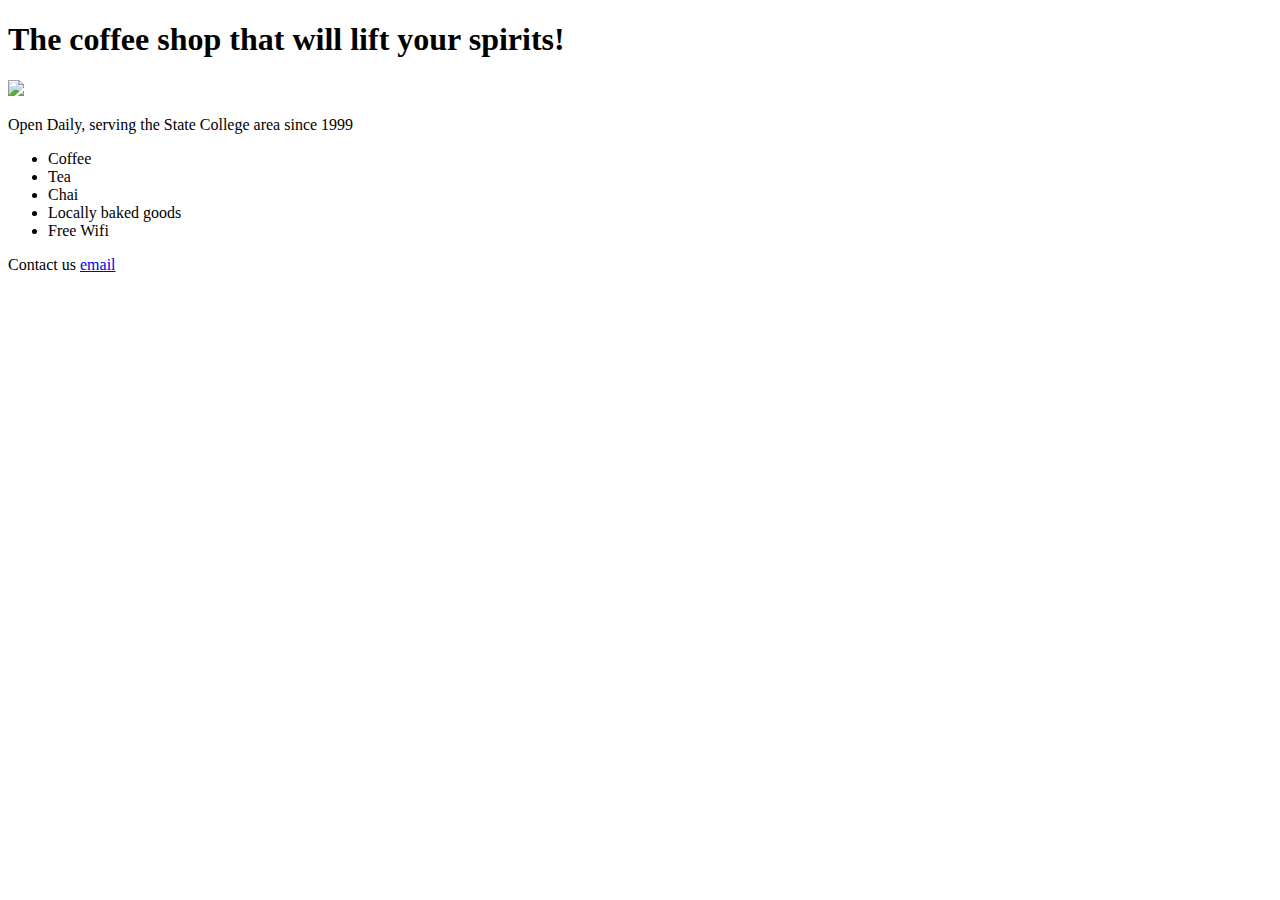
==== unit_3/index.html @ a62d8c24 "Unit_3" ====
<!DOCTYPE html>
<html>
<head>
	<link rel="stylesheet" type="text/css" href="css/style.css">
	<title>Saint's Cafe</title>
</head>
<body>
	<h1>The coffee shop that will lift your spirits!</h1>
	<img src=“images/CafePhoto.jpg”>
	<p>Open Daily, serving the State College area since 1999</p>
	<ul>
		<li>Coffee</li>
		<li>Tea</li>
		<li>Chai</li>
		<li>Locally baked goods</li>
		<li>Free Wifi</li>
	</ul>
	<p>
		Contact us 
		<a href="mailto:kristenavedesian@gmail.com">
			email
		</a>
	</p>
</body>
</html>
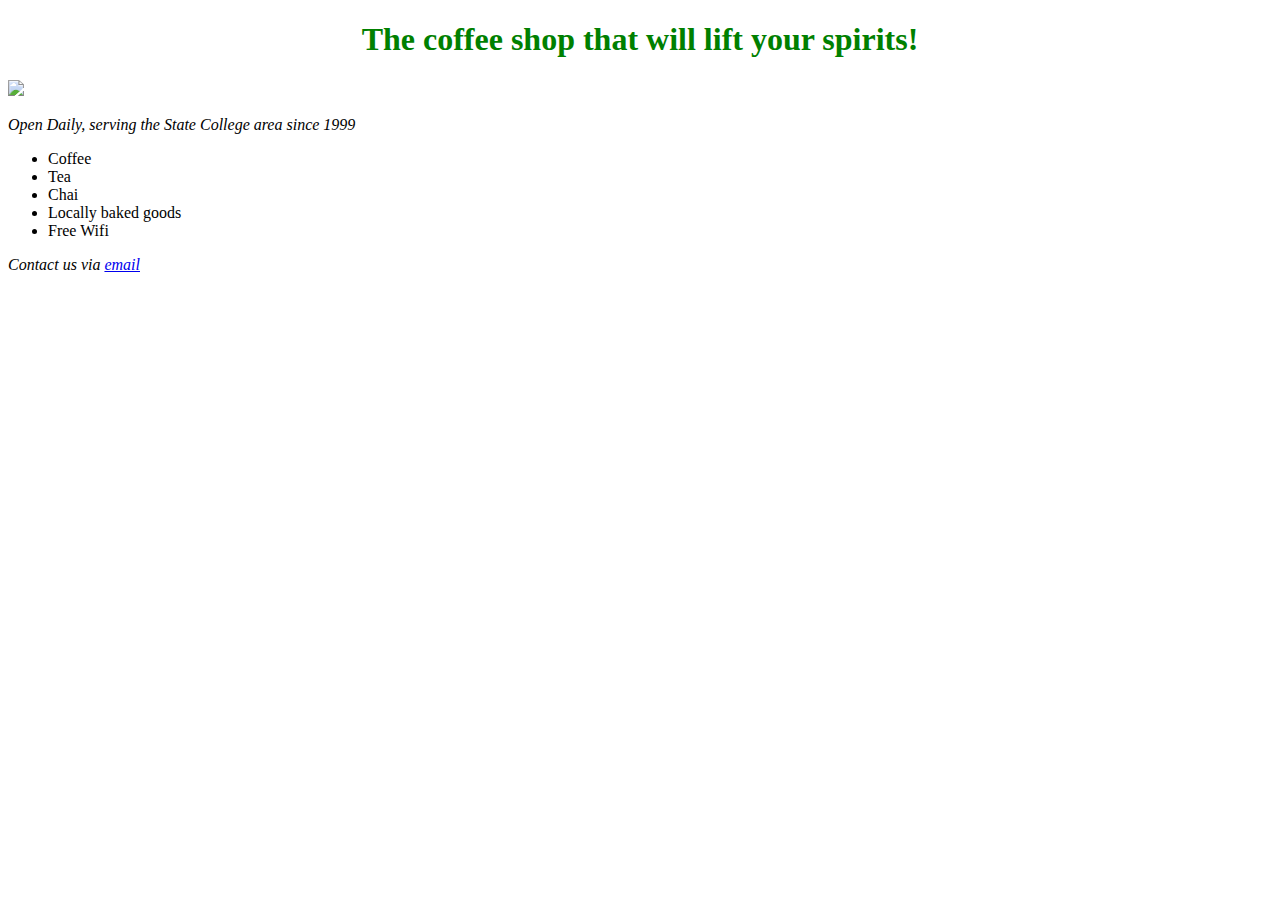
==== commit 4fe3560e: "unit_3/index.html" ====
--- a/unit_3/index.html
+++ b/unit_3/index.html
@@ -6,7 +6,7 @@
 </head>
 <body>
 	<h1>The coffee shop that will lift your spirits!</h1>
-	<img src=“images/CafePhoto.jpg”>
+	<img src=“images/CafePhoto.png”>
 	<p>Open Daily, serving the State College area since 1999</p>
 	<ul>
 		<li>Coffee</li>
@@ -16,7 +16,7 @@
 		<li>Free Wifi</li>
 	</ul>
 	<p>
-		Contact us 
+		Contact us via
 		<a href="mailto:kristenavedesian@gmail.com">
 			email
 		</a>
--- a/unit_3/css/style.css
+++ b/unit_3/css/style.css
@@ -0,0 +1,10 @@
+body {background-color: white
+}
+
+h1 {
+	color: green ;
+	text-align: center;
+}
+
+p {font-style: italic;
+}
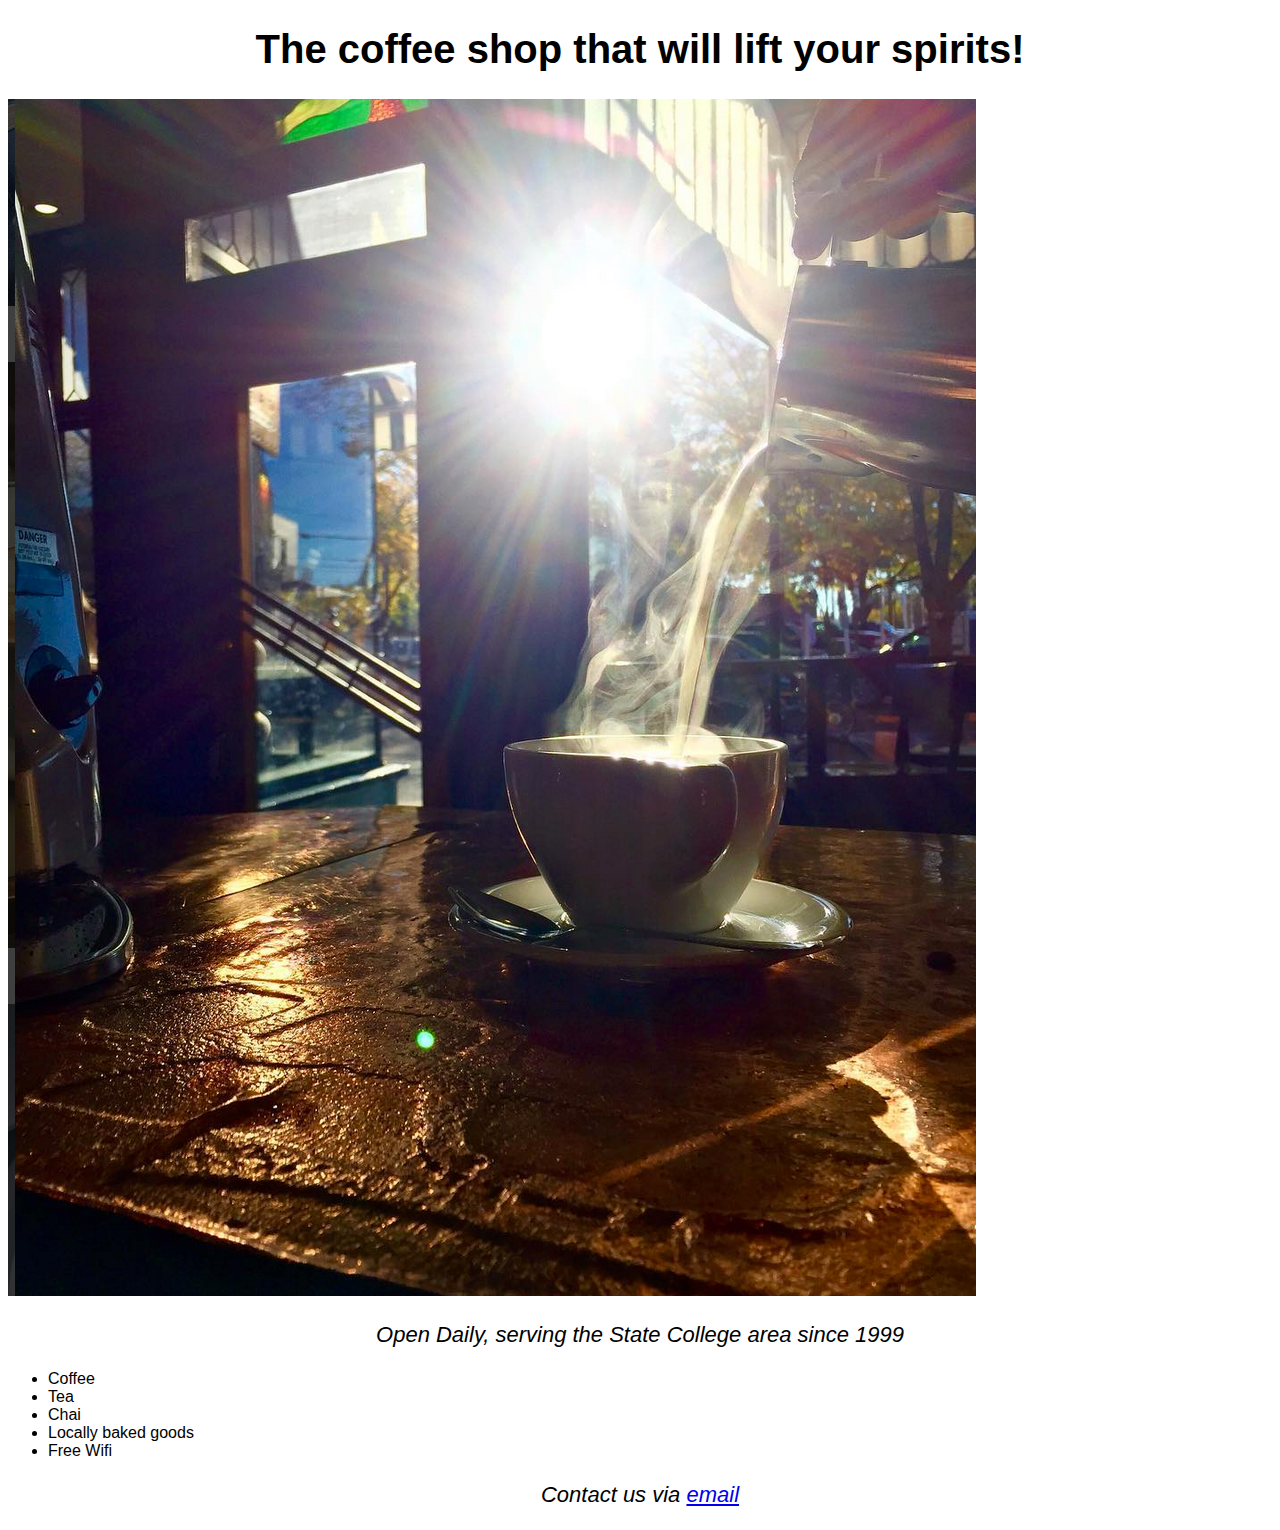
==== commit e57654c9: "Updating the Photo on Unit 3" ====
--- a/unit_3/index.html
+++ b/unit_3/index.html
@@ -6,7 +6,7 @@
 </head>
 <body>
 	<h1>The coffee shop that will lift your spirits!</h1>
-	<img src=“images/CafePhoto.png”>
+	<img src="images/CafePhoto.png">
 	<p>Open Daily, serving the State College area since 1999</p>
 	<ul>
 		<li>Coffee</li>
--- a/unit_3/css/style.css
+++ b/unit_3/css/style.css
@@ -2,9 +2,20 @@
 }
 
 h1 {
-	color: green ;
+	color: black ;
 	text-align: center;
+	font-size: 40px;
+	font-family: Helvetica; 
 }
 
-p {font-style: italic;
+p {
+	font-size:22px;
+	font-style: italic;
+	text-align: center;
+	font-family: Helvetica;
 }
+ul
+	{
+	font-size:16px;
+	font-family: Helvetica;
+}
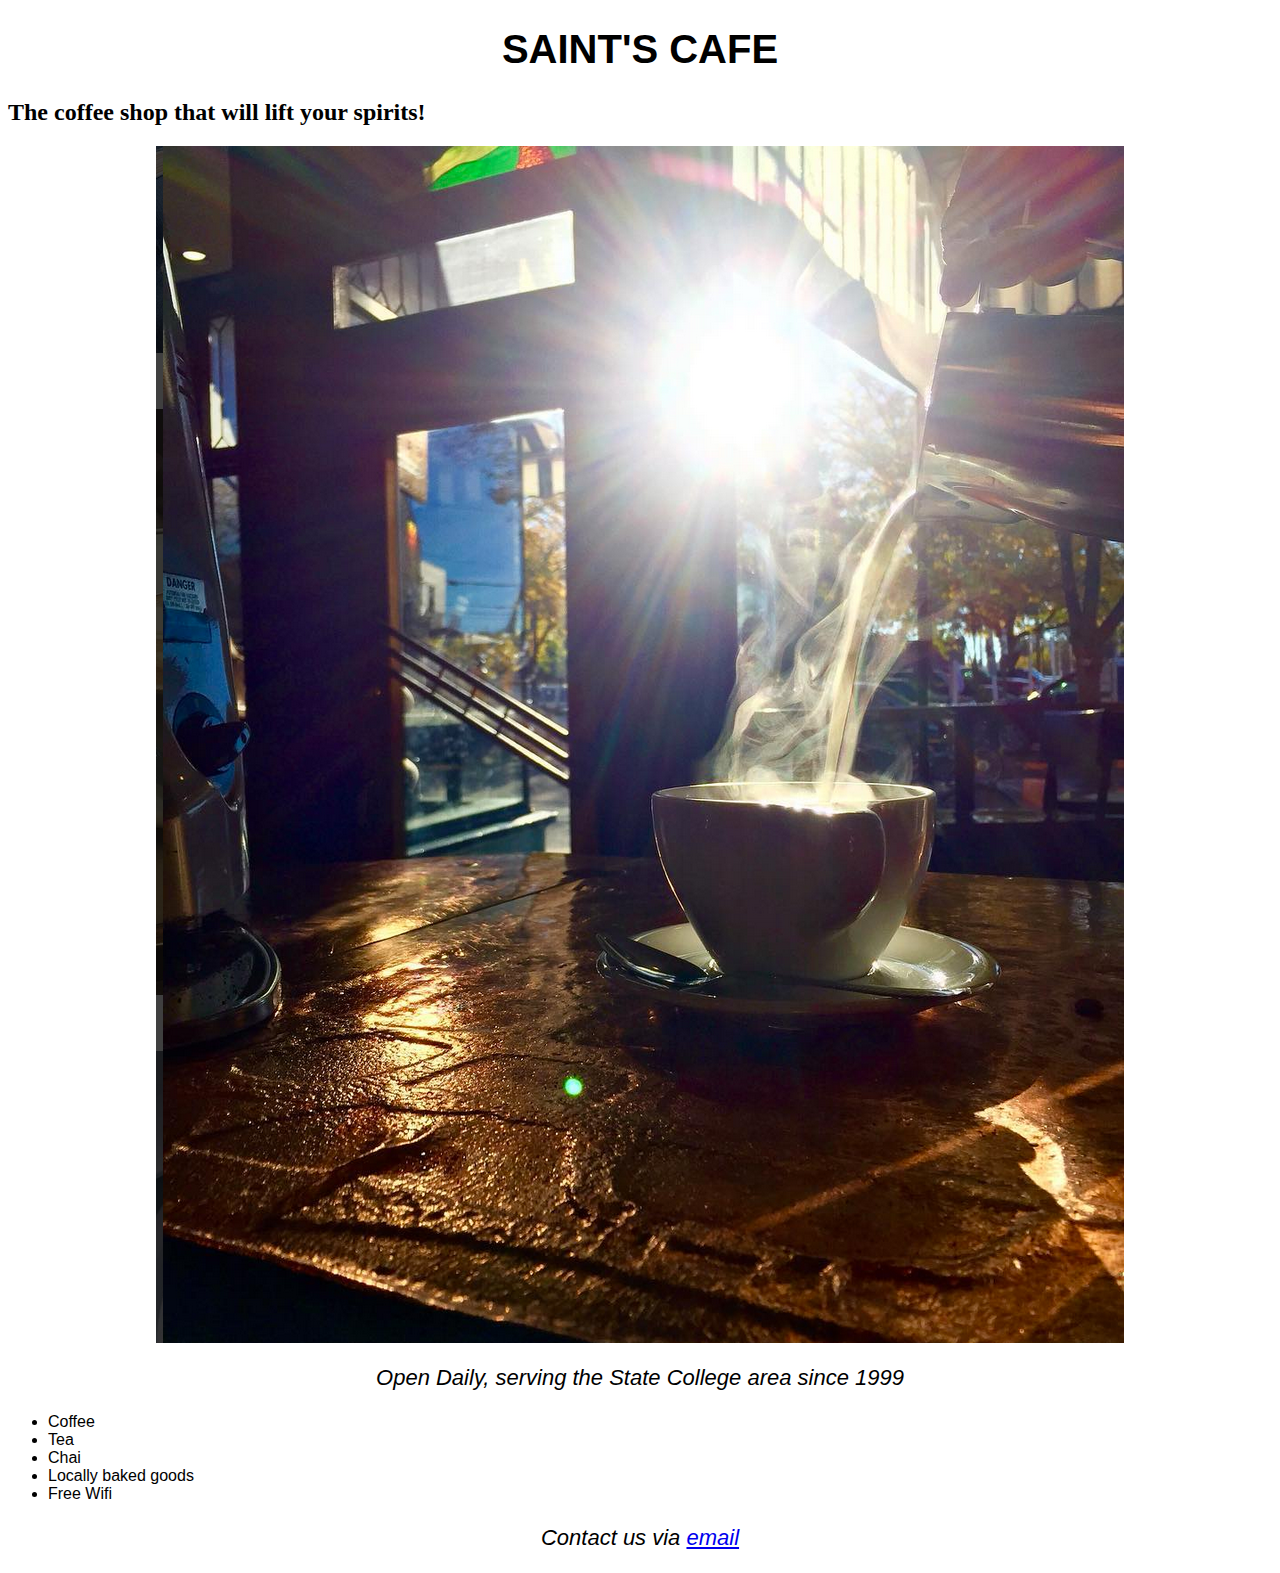
==== commit 637068e0: "updating unit_3 index" ====
--- a/unit_3/index.html
+++ b/unit_3/index.html
@@ -5,7 +5,8 @@
 	<title>Saint's Cafe</title>
 </head>
 <body>
-	<h1>The coffee shop that will lift your spirits!</h1>
+	<h1>SAINT'S CAFE</h1>
+	<h2>The coffee shop that will lift your spirits!</h2>
 	<img src="images/CafePhoto.png">
 	<p>Open Daily, serving the State College area since 1999</p>
 	<ul>
--- a/unit_3/css/style.css
+++ b/unit_3/css/style.css
@@ -1,4 +1,5 @@
-body {background-color: white
+body {
+	background-color: white
 }
 
 h1 {
@@ -19,3 +20,8 @@
 	font-size:16px;
 	font-family: Helvetica;
 }
+
+img {
+	display:block;
+	margin: 0 auto;
+}